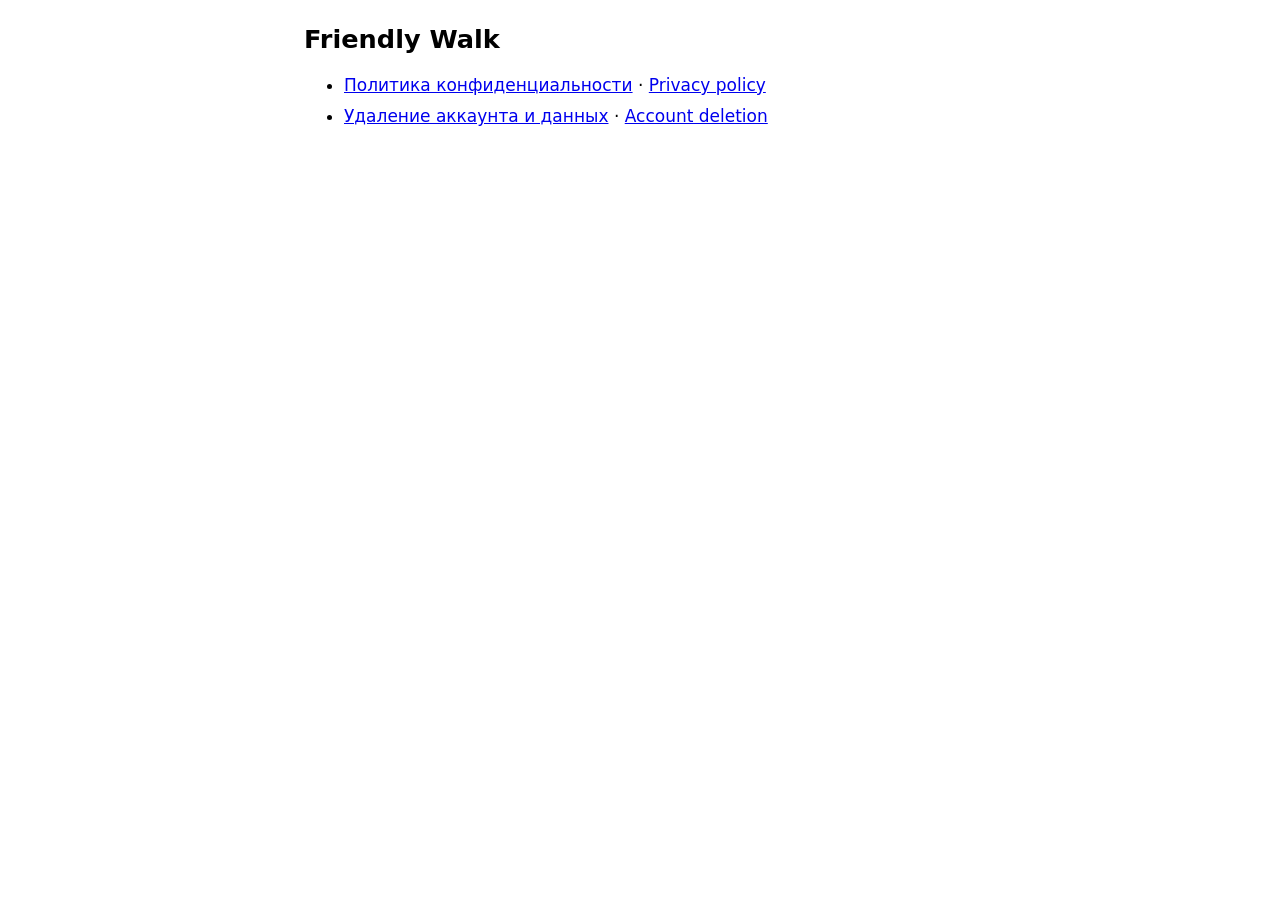
==== index.html @ 18c8984c "Главная страница со ссылками" ====
<!doctype html>
<html lang="ru">
<head>
<meta charset="utf-8">
<meta name="viewport" content="width=device-width, initial-scale=1">
<title>Friendly Walk</title>
<meta name="description" content="Friendly Walk: политика конфиденциальности и удаление аккаунта. Privacy policy and account deletion.">
<style>
  :root { color-scheme: light dark; }
  body { margin: 0; font: 17px/1.5 system-ui, -apple-system, "Segoe UI", Roboto, sans-serif; background: Canvas; color: CanvasText; }
  main { max-width: 42rem; margin: 0 auto; padding: 24px 16px 48px; }
  h1 { font-size: 1.6rem; line-height: 1.25; margin: 0 0 16px; }
  li { margin: 6px 0; }
</style>
</head>
<body>
<main>
<h1>Friendly Walk</h1>
<ul>
  <li><a href="privacy/">Политика конфиденциальности</a> · <a href="privacy/#en" hreflang="en">Privacy policy</a></li>
  <li><a href="delete-account/">Удаление аккаунта и данных</a> · <a href="delete-account/#en" hreflang="en">Account deletion</a></li>
</ul>
</main>
</body>
</html>
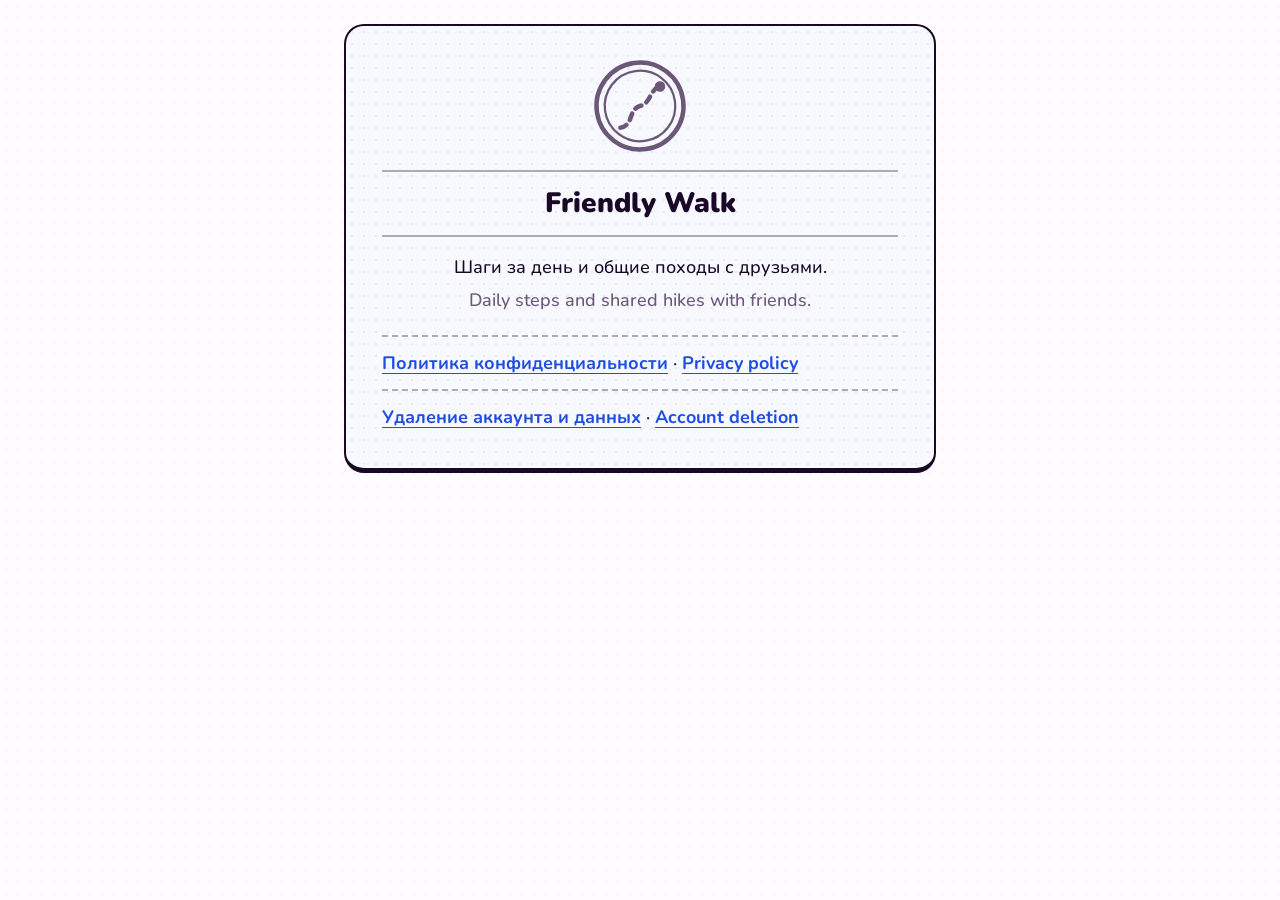
==== commit cc1ac1f9: "Вид «Походный журнал»; политика — редакция F-01b (1.3, 7.2, 15.1)" ====
--- a/index.html
+++ b/index.html
@@ -5,21 +5,28 @@
 <meta name="viewport" content="width=device-width, initial-scale=1">
 <title>Friendly Walk</title>
 <meta name="description" content="Friendly Walk: политика конфиденциальности и удаление аккаунта. Privacy policy and account deletion.">
-<style>
-  :root { color-scheme: light dark; }
-  body { margin: 0; font: 17px/1.5 system-ui, -apple-system, "Segoe UI", Roboto, sans-serif; background: Canvas; color: CanvasText; }
-  main { max-width: 42rem; margin: 0 auto; padding: 24px 16px 48px; }
-  h1 { font-size: 1.6rem; line-height: 1.25; margin: 0 0 16px; }
-  li { margin: 6px 0; }
-</style>
+<meta name="color-scheme" content="light dark">
+<link rel="icon" href="favicon.svg" type="image/svg+xml">
+<link rel="preload" href="assets/nunito.ttf" as="font" type="font/ttf" crossorigin>
+<link rel="stylesheet" href="assets/site.css">
 </head>
 <body>
 <main>
+<section class="paper cover">
+<svg class="stamp" viewBox="0 0 64 64" aria-hidden="true" fill="none" stroke="currentColor" stroke-linecap="round">
+  <circle cx="32" cy="32" r="29" stroke-width="3"/>
+  <circle cx="32" cy="32" r="23.5" stroke-width="1.5"/>
+  <path d="M17 44.5C26 44.5 24 33 32 32S40 21.5 47 21" stroke-width="3" stroke-dasharray="4.5 4"/>
+  <circle cx="47" cy="21" r="3.5" fill="currentColor" stroke="none"/>
+</svg>
 <h1>Friendly Walk</h1>
+<p class="lead">Шаги за день и&nbsp;общие походы с&nbsp;друзьями.</p>
+<p class="lead quiet" lang="en">Daily steps and shared hikes with friends.</p>
 <ul>
   <li><a href="privacy/">Политика конфиденциальности</a> · <a href="privacy/#en" hreflang="en">Privacy policy</a></li>
   <li><a href="delete-account/">Удаление аккаунта и данных</a> · <a href="delete-account/#en" hreflang="en">Account deletion</a></li>
 </ul>
+</section>
 </main>
 </body>
 </html>
--- a/assets/site.css
+++ b/assets/site.css
@@ -0,0 +1,244 @@
+/* Friendly Walk — общий стиль сайта: «Походный журнал» (docs/STYLE_GUIDE.md §5).
+   Цвет — только переменными из блока палитры ниже: его пишет scripts/site_css.py из ролей
+   data/art/style.json, литерал цвета вне блока краснит гейт. Шрифт — Nunito из сборки (OFL,
+   nunito_OFL.txt рядом), без внешних запросов. */
+
+/* <palette> сгенерировано scripts/site_css.py из data/art/style.json — не править руками; пересобрать: python scripts/site_css.py --write */
+:root {
+  color-scheme: light dark;
+  --page: #FFFBFF; /* biome.screen */
+  --paper: #F7F9FF; /* passport.paper */
+  --ink: #1A0926; /* text.primary */
+  --ink-quiet: #6B5778; /* text.secondary */
+  --line: #ACA9BD; /* passport.line */
+  --inset: #F6F1FF; /* surface.inset */
+  --link: #1E4EE2; /* accent.action */
+  --stamp: #6B5778; /* biome.stamp */
+  --page-dots: url("data:image/svg+xml,%3Csvg xmlns='http://www.w3.org/2000/svg' width='12' height='12'%3E%3Ccircle cx='6' cy='6' r='1.25' fill='%23F5F0F6'/%3E%3C/svg%3E"); /* derived.paper.dot */
+  --paper-dots: url("data:image/svg+xml,%3Csvg xmlns='http://www.w3.org/2000/svg' width='12' height='12'%3E%3Ccircle cx='6' cy='6' r='1.25' fill='%23E9E9F2'/%3E%3C/svg%3E"); /* derived.passport.dot */
+}
+@media (prefers-color-scheme: dark) {
+  :root {
+    --page: #231A0D; /* biome.screen */
+    --paper: #1B2733; /* passport.paper */
+    --ink: #F6E1FF; /* text.primary */
+    --ink-quiet: #C8B0D6; /* text.secondary */
+    --line: #6B687B; /* passport.line */
+    --inset: #302F3F; /* surface.inset */
+    --link: #B8C4FF; /* accent.action */
+    --stamp: #C8B0D6; /* biome.stamp */
+    --page-dots: url("data:image/svg+xml,%3Csvg xmlns='http://www.w3.org/2000/svg' width='12' height='12'%3E%3Ccircle cx='6' cy='6' r='1.25' fill='%232F251B'/%3E%3C/svg%3E"); /* derived.paper.dot */
+    --paper-dots: url("data:image/svg+xml,%3Csvg xmlns='http://www.w3.org/2000/svg' width='12' height='12'%3E%3Ccircle cx='6' cy='6' r='1.25' fill='%232C3543'/%3E%3C/svg%3E"); /* derived.passport.dot */
+  }
+}
+/* </palette> */
+
+@font-face {
+  font-family: "Nunito";
+  src: url("nunito.ttf") format("truetype");
+  font-weight: 200 1000;
+  font-style: normal;
+  font-display: swap;
+}
+
+*, *::before, *::after { box-sizing: border-box; }
+
+html {
+  -webkit-text-size-adjust: 100%;
+  text-size-adjust: 100%;
+}
+
+body {
+  margin: 0;
+  background: var(--page) var(--page-dots);
+  color: var(--ink);
+  font-family: "Nunito", system-ui, sans-serif;
+  font-size: 1.125rem;
+  font-weight: 500;
+  line-height: 1.6;
+  overflow-wrap: break-word;
+}
+
+/* Колонка: поля экрана 16; лист такой ширины, что строка — не длиннее 70 знаков. */
+.site, main {
+  max-width: 39rem;
+  margin-inline: auto;
+  padding-inline: 16px;
+}
+
+main { padding-bottom: 48px; }
+
+/* Шапка сайта: знак и имя — дорога на главную. */
+.site { padding-top: 12px; }
+
+.site a {
+  display: inline-flex;
+  align-items: center;
+  gap: 10px;
+  min-height: 44px;
+  color: var(--ink);
+  font-weight: 900;
+  text-decoration: none;
+}
+
+.site img { width: 28px; height: 28px; }
+
+/* Языки — над листом. */
+main > nav {
+  margin: 8px 0 16px;
+  text-align: center;
+  font-weight: 700;
+}
+
+main > nav a {
+  display: inline-block;
+  padding: 8px 4px;
+}
+
+/* Лист документа — бумага паспорта в точку: рамка 2 и губа 3 чернилами, радиус 20. */
+.paper {
+  background: var(--paper) var(--paper-dots);
+  border: 2px solid var(--ink);
+  border-bottom-width: 5px;
+  border-radius: 20px;
+  padding: 20px 20px 24px;
+}
+
+/* Между листами линейки нет: лист кончается своей губой. */
+main > hr {
+  border: 0;
+  margin: 24px 0;
+}
+
+/* Шапка документа — как в паспорте: по центру между линейками тёмной линии. */
+.paper h1 {
+  margin: 0;
+  padding: 14px 0;
+  border-block: 2px solid var(--line);
+  font-size: clamp(1.375rem, 1rem + 1.6vw, 1.75rem);
+  font-weight: 900;
+  line-height: 1.25;
+  text-align: center;
+  text-wrap: balance;
+  hyphens: auto;
+}
+
+/* Служебная строка под шапкой — редакция и дата. */
+.paper h1 + .quiet {
+  margin: 10px 0 0;
+  text-align: center;
+  font-size: 1.0625rem;
+  font-weight: 700;
+}
+
+.quiet { color: var(--ink-quiet); }
+
+/* Раздел — заголовок под тонким пунктиром. */
+.paper h2 {
+  margin: 28px 0 12px;
+  padding-top: 20px;
+  border-top: 2px dashed var(--line);
+  font-size: 1.3125rem;
+  font-weight: 800;
+  line-height: 1.3;
+}
+
+.paper h2:first-of-type {
+  border-top: 0;
+  padding-top: 0;
+}
+
+p { margin: 0 0 12px; }
+
+ul, ol {
+  margin: 0 0 14px;
+  padding-left: 1.4em;
+}
+
+li { margin: 6px 0; }
+
+li::marker { color: var(--ink-quiet); }
+
+ol > li::marker { font-weight: 800; }
+
+p, li { hyphens: auto; }
+
+strong { font-weight: 800; }
+
+/* Ссылки — спокойные: синий сигнал и тонкое подчёркивание, под курсором подчёркивание толще. */
+a {
+  color: var(--link);
+  text-decoration-line: underline;
+  text-decoration-thickness: 1px;
+  text-underline-offset: 0.2em;
+}
+
+a:hover { text-decoration-thickness: 2px; }
+
+a:focus-visible {
+  outline: 2px solid var(--link);
+  outline-offset: 2px;
+  border-radius: 4px;
+}
+
+/* Черновик соглашения: плашка и пометки для юриста. */
+.draft {
+  margin: 16px 0;
+  padding: 12px 16px;
+  background: var(--inset);
+  border: 2px solid var(--ink);
+  border-radius: 14px;
+  font-weight: 800;
+}
+
+.todo {
+  font-weight: 800;
+  background: var(--inset);
+  border-radius: 6px;
+  -webkit-box-decoration-break: clone;
+  box-decoration-break: clone;
+}
+
+span.todo { padding: 0 0.2em; }
+
+p.todo { padding: 8px 12px; }
+
+/* Главная: штамп, имя, строка о приложении и ссылки строками в том же листе. */
+.cover {
+  margin-top: 24px;
+  text-align: center;
+}
+
+.cover .stamp {
+  display: block;
+  width: 96px;
+  height: 96px;
+  margin: 4px auto 16px;
+  color: var(--stamp);
+  transform: rotate(-8deg);
+}
+
+.cover h1 { margin-bottom: 16px; }
+
+.cover .lead { margin: 0 0 4px; }
+
+.cover ul {
+  list-style: none;
+  margin: 20px 0 0;
+  padding: 0;
+  text-align: left;
+}
+
+.cover li {
+  margin: 0;
+  padding: 12px 0;
+  border-top: 2px dashed var(--line);
+}
+
+.cover li:last-child { padding-bottom: 0; }
+
+.cover li a { font-weight: 700; }
+
+@media (min-width: 600px) {
+  .paper { padding: 28px 36px 36px; }
+}
